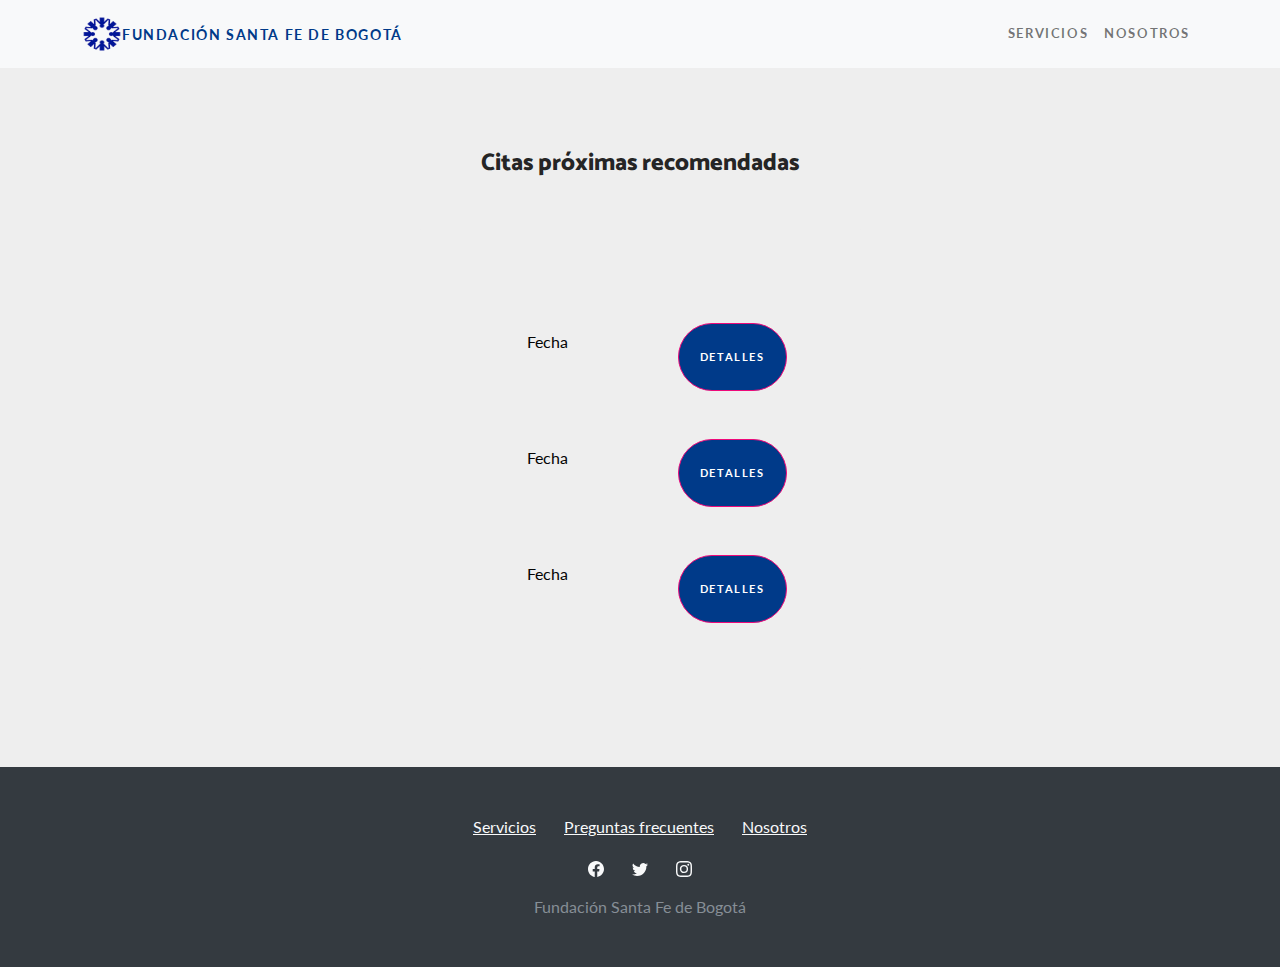
==== cita.html @ 914bf155 "Add files via upload" ====
<!DOCTYPE html>
<html>

<head>
    <meta charset="utf-8">
    <meta name="viewport" content="width=device-width, initial-scale=1.0, shrink-to-fit=no">
    <title>Home - Brand</title>
    <link rel="stylesheet" href="assets/bootstrap/css/bootstrap.min.css">
    <link rel="stylesheet" href="https://fonts.googleapis.com/css?family=Catamaran:100,200,300,400,500,600,700,800,900&amp;display=swap">
    <link rel="stylesheet" href="https://fonts.googleapis.com/css?family=Lato:100,100i,300,300i,400,400i,700,700i,900,900i&amp;display=swap">
    <link rel="stylesheet" href="assets/fonts/fontawesome-all.min.css">
    <link rel="stylesheet" href="assets/css/Footer-Dark-icons.css">
</head>

<body>
    <nav class="navbar navbar-light navbar-expand-lg fixed-top bg-light navbar-custom">
        <div class="container"><img width="40" height="36" src="assets/img/logo1.png"><a class="navbar-brand" href="#" style="font-size: 14px;color: #003A89;">Fundación SANTA FE DE BOGOTá</a><button data-bs-toggle="collapse" class="navbar-toggler" data-bs-target="#navbarResponsive"><span class="visually-hidden">Toggle navigation</span><span class="navbar-toggler-icon"></span></button>
            <div class="collapse navbar-collapse" id="navbarResponsive">
                <ul class="navbar-nav ms-auto">
                    <li class="nav-item"><a class="nav-link" href="#">Servicios</a></li>
                    <li class="nav-item"><a class="nav-link" href="#">nosotros</a></li>
                </ul>
            </div>
        </div>
    </nav>
    <header class="text-center text-white masthead" style="background: #eeeeee;padding-bottom: 0px;padding-top: 150px;">
        <div class="masthead-content">
            <div class="container">
                <h1 class="masthead-heading mb-0" style="color: rgb(37,37,37);font-size: 24px;">Citas próximas recomendadas</h1>
                <section class="position-relative py-4 py-xl-5">
                    <div class="container position-relative">
                        <div class="row d-flex justify-content-center">
                            <div class="col-md-8 col-lg-6 col-xl-5 col-xxl-4">
                                <div class="card mb-5" style="background: #eeeeee;border-style: none;">
                                    <div class="card-body p-sm-5">
                                        <div class="row">
                                            <div class="col" style="padding-top: 48px;"><label class="col-form-label" style="color: rgb(4,4,4);">Fecha</label></div>
                                            <div class="col"><a class="btn btn-primary btn-xl rounded-pill mt-5" role="button" href="preData.html" style="background: #003A89;width: 109.5px;height: 68.2px;font-size: 11.4px;padding-right: 0px;padding-left: 0px;">Detalles</a></div>
                                        </div>
                                        <div class="row">
                                            <div class="col" style="padding-top: 48px;"><label class="col-form-label" style="color: rgb(4,4,4);">Fecha</label></div>
                                            <div class="col"><a class="btn btn-primary btn-xl rounded-pill mt-5" role="button" href="preData.html" style="background: #003A89;width: 109.5px;height: 68.2px;font-size: 11.4px;padding-right: 0px;padding-left: 0px;">Detalles</a></div>
                                        </div>
                                        <div class="row">
                                            <div class="col" style="padding-top: 48px;"><label class="col-form-label" style="color: rgb(4,4,4);">Fecha</label></div>
                                            <div class="col"><a class="btn btn-primary btn-xl rounded-pill mt-5" role="button" href="preData.html" style="background: #003A89;width: 109.5px;height: 68.2px;font-size: 11.4px;padding-right: 0px;padding-left: 0px;">Detalles</a></div>
                                        </div>
                                    </div>
                                </div>
                            </div>
                        </div>
                    </div>
                </section>
            </div>
        </div>
    </header>
    <footer class="text-center bg-dark">
        <div class="container text-white py-4 py-lg-5">
            <ul class="list-inline">
                <li class="list-inline-item me-4"><a class="link-light" href="#">Servicios</a></li>
                <li class="list-inline-item me-4"><a class="link-light" href="#">Preguntas frecuentes</a></li>
                <li class="list-inline-item"><a class="link-light" href="#">Nosotros</a></li>
            </ul>
            <ul class="list-inline">
                <li class="list-inline-item me-4"><svg xmlns="http://www.w3.org/2000/svg" width="1em" height="1em" fill="currentColor" viewBox="0 0 16 16" class="bi bi-facebook text-light">
                        <path d="M16 8.049c0-4.446-3.582-8.05-8-8.05C3.58 0-.002 3.603-.002 8.05c0 4.017 2.926 7.347 6.75 7.951v-5.625h-2.03V8.05H6.75V6.275c0-2.017 1.195-3.131 3.022-3.131.876 0 1.791.157 1.791.157v1.98h-1.009c-.993 0-1.303.621-1.303 1.258v1.51h2.218l-.354 2.326H9.25V16c3.824-.604 6.75-3.934 6.75-7.951z"></path>
                    </svg></li>
                <li class="list-inline-item me-4"><svg xmlns="http://www.w3.org/2000/svg" width="1em" height="1em" fill="currentColor" viewBox="0 0 16 16" class="bi bi-twitter text-light">
                        <path d="M5.026 15c6.038 0 9.341-5.003 9.341-9.334 0-.14 0-.282-.006-.422A6.685 6.685 0 0 0 16 3.542a6.658 6.658 0 0 1-1.889.518 3.301 3.301 0 0 0 1.447-1.817 6.533 6.533 0 0 1-2.087.793A3.286 3.286 0 0 0 7.875 6.03a9.325 9.325 0 0 1-6.767-3.429 3.289 3.289 0 0 0 1.018 4.382A3.323 3.323 0 0 1 .64 6.575v.045a3.288 3.288 0 0 0 2.632 3.218 3.203 3.203 0 0 1-.865.115 3.23 3.23 0 0 1-.614-.057 3.283 3.283 0 0 0 3.067 2.277A6.588 6.588 0 0 1 .78 13.58a6.32 6.32 0 0 1-.78-.045A9.344 9.344 0 0 0 5.026 15z"></path>
                    </svg></li>
                <li class="list-inline-item"><svg xmlns="http://www.w3.org/2000/svg" width="1em" height="1em" fill="currentColor" viewBox="0 0 16 16" class="bi bi-instagram text-light">
                        <path d="M8 0C5.829 0 5.556.01 4.703.048 3.85.088 3.269.222 2.76.42a3.917 3.917 0 0 0-1.417.923A3.927 3.927 0 0 0 .42 2.76C.222 3.268.087 3.85.048 4.7.01 5.555 0 5.827 0 8.001c0 2.172.01 2.444.048 3.297.04.852.174 1.433.372 1.942.205.526.478.972.923 1.417.444.445.89.719 1.416.923.51.198 1.09.333 1.942.372C5.555 15.99 5.827 16 8 16s2.444-.01 3.298-.048c.851-.04 1.434-.174 1.943-.372a3.916 3.916 0 0 0 1.416-.923c.445-.445.718-.891.923-1.417.197-.509.332-1.09.372-1.942C15.99 10.445 16 10.173 16 8s-.01-2.445-.048-3.299c-.04-.851-.175-1.433-.372-1.941a3.926 3.926 0 0 0-.923-1.417A3.911 3.911 0 0 0 13.24.42c-.51-.198-1.092-.333-1.943-.372C10.443.01 10.172 0 7.998 0h.003zm-.717 1.442h.718c2.136 0 2.389.007 3.232.046.78.035 1.204.166 1.486.275.373.145.64.319.92.599.28.28.453.546.598.92.11.281.24.705.275 1.485.039.843.047 1.096.047 3.231s-.008 2.389-.047 3.232c-.035.78-.166 1.203-.275 1.485a2.47 2.47 0 0 1-.599.919c-.28.28-.546.453-.92.598-.28.11-.704.24-1.485.276-.843.038-1.096.047-3.232.047s-2.39-.009-3.233-.047c-.78-.036-1.203-.166-1.485-.276a2.478 2.478 0 0 1-.92-.598 2.48 2.48 0 0 1-.6-.92c-.109-.281-.24-.705-.275-1.485-.038-.843-.046-1.096-.046-3.233 0-2.136.008-2.388.046-3.231.036-.78.166-1.204.276-1.486.145-.373.319-.64.599-.92.28-.28.546-.453.92-.598.282-.11.705-.24 1.485-.276.738-.034 1.024-.044 2.515-.045v.002zm4.988 1.328a.96.96 0 1 0 0 1.92.96.96 0 0 0 0-1.92zm-4.27 1.122a4.109 4.109 0 1 0 0 8.217 4.109 4.109 0 0 0 0-8.217zm0 1.441a2.667 2.667 0 1 1 0 5.334 2.667 2.667 0 0 1 0-5.334z"></path>
                    </svg></li>
            </ul>
            <p class="text-muted mb-0">Fundación Santa Fe de Bogotá</p>
        </div>
    </footer>
    <script src="assets/bootstrap/js/bootstrap.min.js"></script>
</body>

</html>
---- assets/css/Footer-Dark-icons.css ----
.bs-icon {
  --bs-icon-size: .75rem;
  display: flex;
  flex-shrink: 0;
  justify-content: center;
  align-items: center;
  font-size: var(--bs-icon-size);
  width: calc(var(--bs-icon-size) * 2);
  height: calc(var(--bs-icon-size) * 2);
  color: var(--bs-primary);
}

.bs-icon-xs {
  --bs-icon-size: 1rem;
  width: calc(var(--bs-icon-size) * 1.5);
  height: calc(var(--bs-icon-size) * 1.5);
}

.bs-icon-sm {
  --bs-icon-size: 1rem;
}

.bs-icon-md {
  --bs-icon-size: 1.5rem;
}

.bs-icon-lg {
  --bs-icon-size: 2rem;
}

.bs-icon-xl {
  --bs-icon-size: 2.5rem;
}

.bs-icon.bs-icon-primary {
  color: var(--bs-white);
  background: var(--bs-primary);
}

.bs-icon.bs-icon-primary-light {
  color: var(--bs-primary);
  background: rgba(var(--bs-primary-rgb), .2);
}

.bs-icon.bs-icon-semi-white {
  color: var(--bs-primary);
  background: rgba(255, 255, 255, .5);
}

.bs-icon.bs-icon-rounded {
  border-radius: .5rem;
}

.bs-icon.bs-icon-circle {
  border-radius: 50%;
}
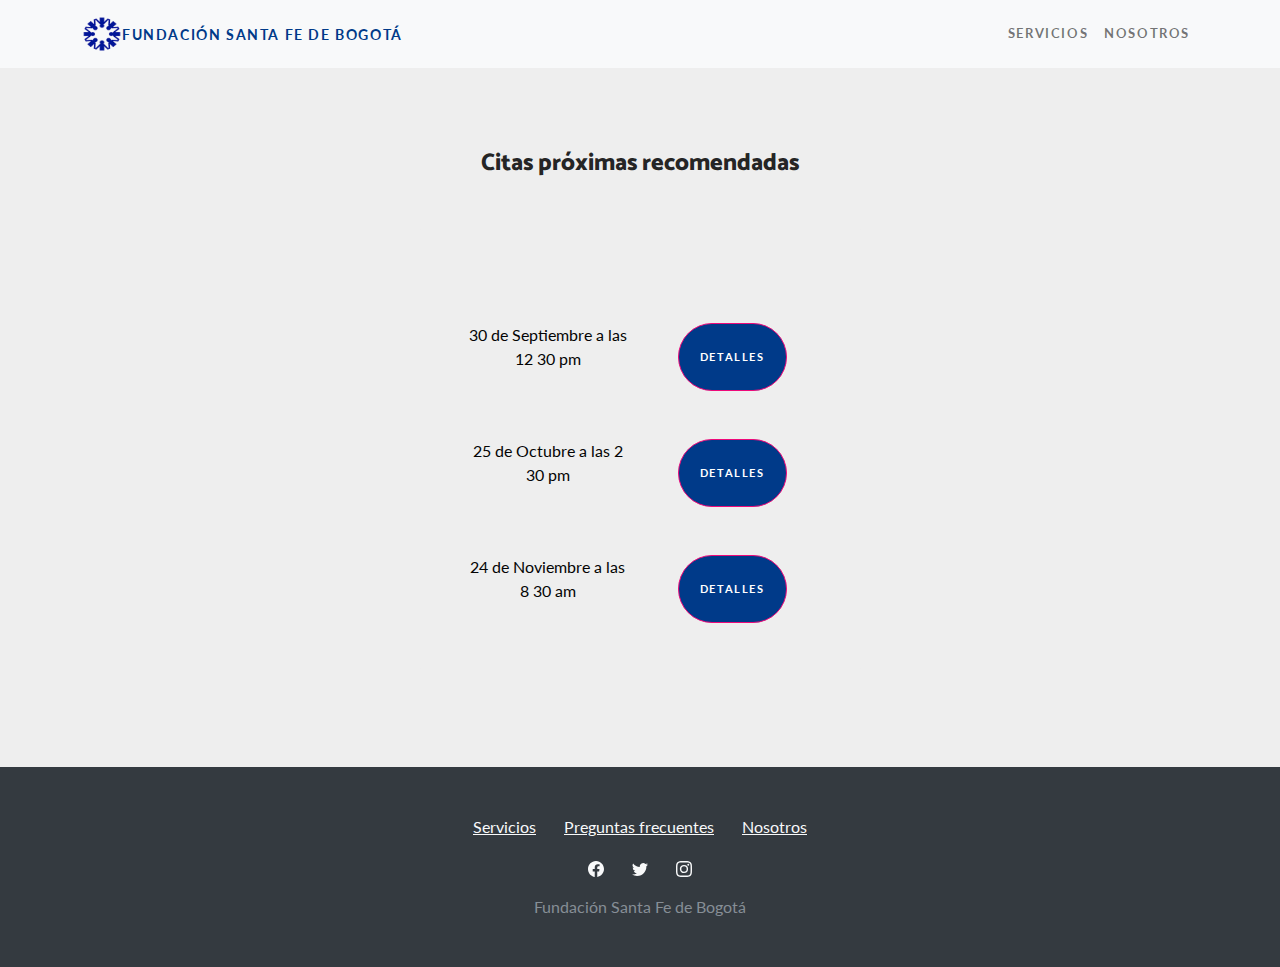
==== commit d8d393db: "Add files via upload" ====
--- a/cita.html
+++ b/cita.html
@@ -34,16 +34,16 @@
                                 <div class="card mb-5" style="background: #eeeeee;border-style: none;">
                                     <div class="card-body p-sm-5">
                                         <div class="row">
-                                            <div class="col" style="padding-top: 48px;"><label class="col-form-label" style="color: rgb(4,4,4);">Fecha</label></div>
-                                            <div class="col"><a class="btn btn-primary btn-xl rounded-pill mt-5" role="button" href="preData.html" style="background: #003A89;width: 109.5px;height: 68.2px;font-size: 11.4px;padding-right: 0px;padding-left: 0px;">Detalles</a></div>
+                                            <div class="col" style="padding-top: 48px;"><label id="fecha1",class="col-form-label" style="color: rgb(4,4,4);">Fecha</label></div>
+                                            <div class="col"><a class="btn btn-primary btn-xl rounded-pill mt-5" role="button" href="info.html" style="background: #003A89;width: 109.5px;height: 68.2px;font-size: 11.4px;padding-right: 0px;padding-left: 0px;">Detalles</a></div>
                                         </div>
                                         <div class="row">
-                                            <div class="col" style="padding-top: 48px;"><label class="col-form-label" style="color: rgb(4,4,4);">Fecha</label></div>
-                                            <div class="col"><a class="btn btn-primary btn-xl rounded-pill mt-5" role="button" href="preData.html" style="background: #003A89;width: 109.5px;height: 68.2px;font-size: 11.4px;padding-right: 0px;padding-left: 0px;">Detalles</a></div>
+                                            <div class="col" style="padding-top: 48px;"><label id="fecha2",class="col-form-label" style="color: rgb(4,4,4);">Fecha</label></div>
+                                            <div class="col"><a class="btn btn-primary btn-xl rounded-pill mt-5" role="button" href="info.html" style="background: #003A89;width: 109.5px;height: 68.2px;font-size: 11.4px;padding-right: 0px;padding-left: 0px;">Detalles</a></div>
                                         </div>
                                         <div class="row">
-                                            <div class="col" style="padding-top: 48px;"><label class="col-form-label" style="color: rgb(4,4,4);">Fecha</label></div>
-                                            <div class="col"><a class="btn btn-primary btn-xl rounded-pill mt-5" role="button" href="preData.html" style="background: #003A89;width: 109.5px;height: 68.2px;font-size: 11.4px;padding-right: 0px;padding-left: 0px;">Detalles</a></div>
+                                            <div class="col" style="padding-top: 48px;"><label id="fecha3",class="col-form-label" style="color: rgb(4,4,4);">Fecha</label></div>
+                                            <div class="col"><a class="btn btn-primary btn-xl rounded-pill mt-5" role="button" href="info.html" style="background: #003A89;width: 109.5px;height: 68.2px;font-size: 11.4px;padding-right: 0px;padding-left: 0px;">Detalles</a></div>
                                         </div>
                                     </div>
                                 </div>
@@ -75,7 +75,34 @@
             <p class="text-muted mb-0">Fundación Santa Fe de Bogotá</p>
         </div>
     </footer>
-    <script src="assets/bootstrap/js/bootstrap.min.js"></script>
+    <script src="assets/bootstrap/js/bootstrap.min.js">
+    </script>
+    <script>
+        const dates=["Septiembre","Octubre","Noviembre","Septiembre","Octubre","Noviembre","Septiembre","Octubre","Noviembre","Septiembre","Octubre","Noviembre"];
+const day_cita=["1","4","5","6","30","25","21","14","15","11","24","25"];
+const hora=["7 am","8 am","8 30 am" ,"2 30 pm","12 30 pm"];
+
+var item1=day_cita[Math.floor(Math.random()*day_cita.length)];
+var item2=dates[Math.floor(Math.random()*dates.length)];
+var item3=hora[Math.floor(Math.random()*hora.length)];
+var fecha=item1+" de "+item2+" a las "+item3
+
+var item11=day_cita[Math.floor(Math.random()*day_cita.length)];
+var item22=dates[Math.floor(Math.random()*dates.length)];
+var item33=hora[Math.floor(Math.random()*hora.length)];
+var fecha2=item11+" de "+item22+" a las "+item33
+
+
+var item111=day_cita[Math.floor(Math.random()*day_cita.length)];
+var item222=dates[Math.floor(Math.random()*dates.length)];
+var item333=hora[Math.floor(Math.random()*hora.length)];
+var fecha3=item111+" de "+item222+" a las "+item333;
+
+document.getElementById('fecha1').innerHTML=fecha;
+document.getElementById('fecha2').innerHTML=fecha2;
+document.getElementById('fecha3').innerHTML=fecha3;
+
+    </script>
 </body>
 
 </html>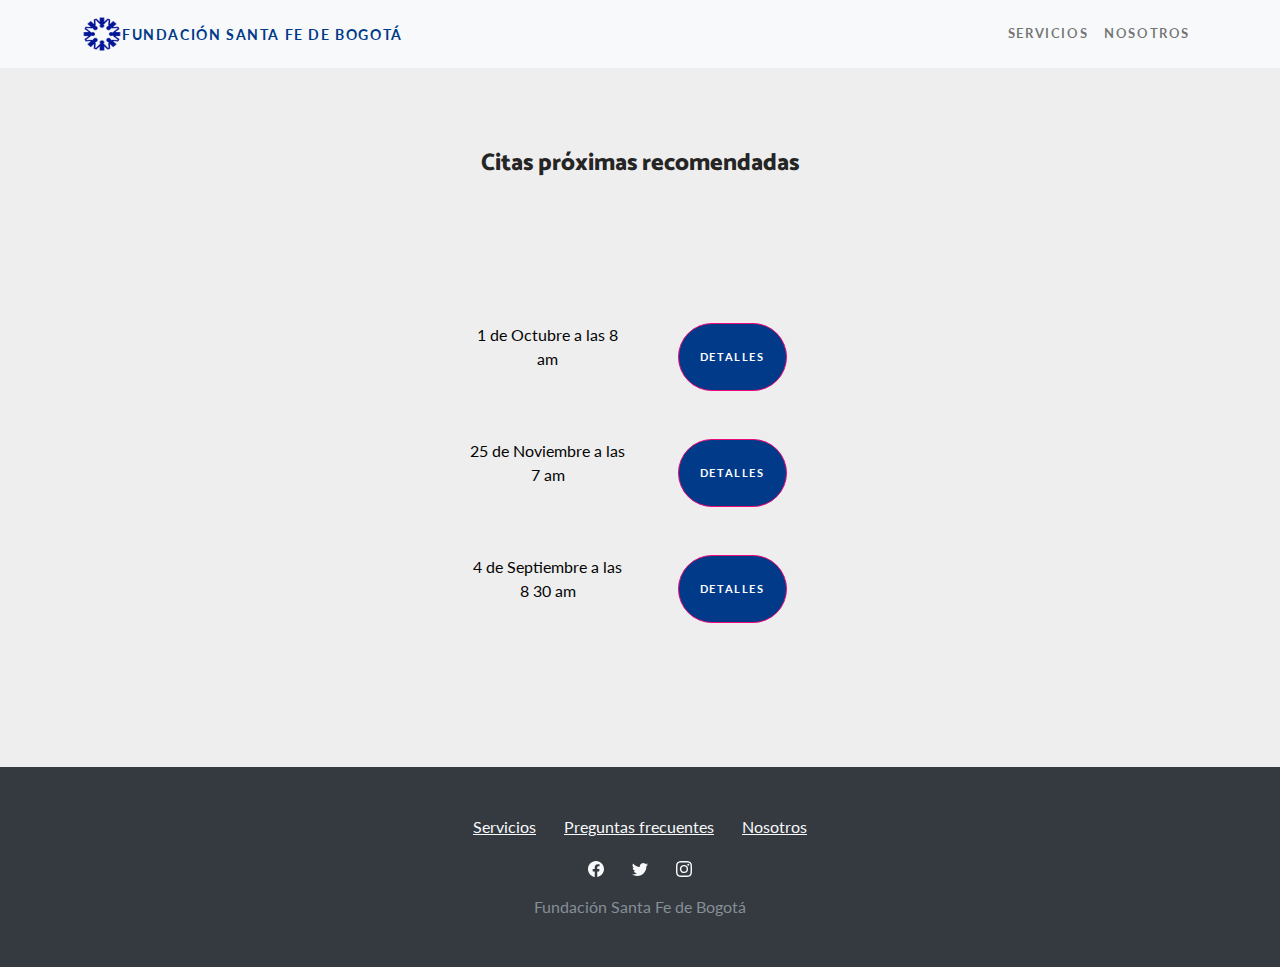
==== commit f0216d01: "Add files via upload" ====
--- a/cita.html
+++ b/cita.html
@@ -34,15 +34,15 @@
                                 <div class="card mb-5" style="background: #eeeeee;border-style: none;">
                                     <div class="card-body p-sm-5">
                                         <div class="row">
-                                            <div class="col" style="padding-top: 48px;"><label id="fecha1",class="col-form-label" style="color: rgb(4,4,4);">Fecha</label></div>
+                                            <div class="col" style="padding-top: 48px;"><label id="fecha1",class="col-form-label" style="color: rgb(4,4,4);">1 de septiembre a las 2 pm </label></div>
                                             <div class="col"><a class="btn btn-primary btn-xl rounded-pill mt-5" role="button" href="info.html" style="background: #003A89;width: 109.5px;height: 68.2px;font-size: 11.4px;padding-right: 0px;padding-left: 0px;">Detalles</a></div>
                                         </div>
                                         <div class="row">
-                                            <div class="col" style="padding-top: 48px;"><label id="fecha2",class="col-form-label" style="color: rgb(4,4,4);">Fecha</label></div>
+                                            <div class="col" style="padding-top: 48px;"><label id="fecha2",class="col-form-label" style="color: rgb(4,4,4);">4 de Agosto a las 8 am</label></div>
                                             <div class="col"><a class="btn btn-primary btn-xl rounded-pill mt-5" role="button" href="info.html" style="background: #003A89;width: 109.5px;height: 68.2px;font-size: 11.4px;padding-right: 0px;padding-left: 0px;">Detalles</a></div>
                                         </div>
                                         <div class="row">
-                                            <div class="col" style="padding-top: 48px;"><label id="fecha3",class="col-form-label" style="color: rgb(4,4,4);">Fecha</label></div>
+                                            <div class="col" style="padding-top: 48px;"><label id="fecha3",class="col-form-label" style="color: rgb(4,4,4);">15 de Agosto a las 12 pm</label></div>
                                             <div class="col"><a class="btn btn-primary btn-xl rounded-pill mt-5" role="button" href="info.html" style="background: #003A89;width: 109.5px;height: 68.2px;font-size: 11.4px;padding-right: 0px;padding-left: 0px;">Detalles</a></div>
                                         </div>
                                     </div>
@@ -75,34 +75,35 @@
             <p class="text-muted mb-0">Fundación Santa Fe de Bogotá</p>
         </div>
     </footer>
+    <script>
+        const dates=["Agosto","Septiembre","Octubre","Noviembre","Septiembre","Octubre","Noviembre","Septiembre","Octubre","Noviembre","Septiembre","Octubre","Noviembre"];
+        const day_cita=["1","4","5","6","30","25","21","14","15","11","24","25"];
+        const hora=["7 am","8 am","8 30 am" ,"2 30 pm","12 30 pm"];
+
+        var item1=day_cita[Math.floor(Math.random()*day_cita.length)];
+        var item2=dates[Math.floor(Math.random()*dates.length)];
+        var item3=hora[Math.floor(Math.random()*hora.length)];
+        var fecha=item1+" de "+item2+" a las "+item3
+
+        var item11=day_cita[Math.floor(Math.random()*day_cita.length)];
+        var item22=dates[Math.floor(Math.random()*dates.length)];
+        var item33=hora[Math.floor(Math.random()*hora.length)];
+        var fecha2=item11+" de "+item22+" a las "+item33
+
+
+        var item111=day_cita[Math.floor(Math.random()*day_cita.length)];
+        var item222=dates[Math.floor(Math.random()*dates.length)];
+        var item333=hora[Math.floor(Math.random()*hora.length)];
+        var fecha3=item111+" de "+item222+" a las "+item333;
+
+        document.getElementById('fecha1').innerHTML=fecha;
+        document.getElementById('fecha2').innerHTML=fecha2;
+        document.getElementById('fecha3').innerHTML=fecha3;
+
+    </script>
     <script src="assets/bootstrap/js/bootstrap.min.js">
     </script>
-    <script>
-        const dates=["Septiembre","Octubre","Noviembre","Septiembre","Octubre","Noviembre","Septiembre","Octubre","Noviembre","Septiembre","Octubre","Noviembre"];
-const day_cita=["1","4","5","6","30","25","21","14","15","11","24","25"];
-const hora=["7 am","8 am","8 30 am" ,"2 30 pm","12 30 pm"];
-
-var item1=day_cita[Math.floor(Math.random()*day_cita.length)];
-var item2=dates[Math.floor(Math.random()*dates.length)];
-var item3=hora[Math.floor(Math.random()*hora.length)];
-var fecha=item1+" de "+item2+" a las "+item3
-
-var item11=day_cita[Math.floor(Math.random()*day_cita.length)];
-var item22=dates[Math.floor(Math.random()*dates.length)];
-var item33=hora[Math.floor(Math.random()*hora.length)];
-var fecha2=item11+" de "+item22+" a las "+item33
-
-
-var item111=day_cita[Math.floor(Math.random()*day_cita.length)];
-var item222=dates[Math.floor(Math.random()*dates.length)];
-var item333=hora[Math.floor(Math.random()*hora.length)];
-var fecha3=item111+" de "+item222+" a las "+item333;
-
-document.getElementById('fecha1').innerHTML=fecha;
-document.getElementById('fecha2').innerHTML=fecha2;
-document.getElementById('fecha3').innerHTML=fecha3;
-
-    </script>
+    
 </body>
 
 </html>